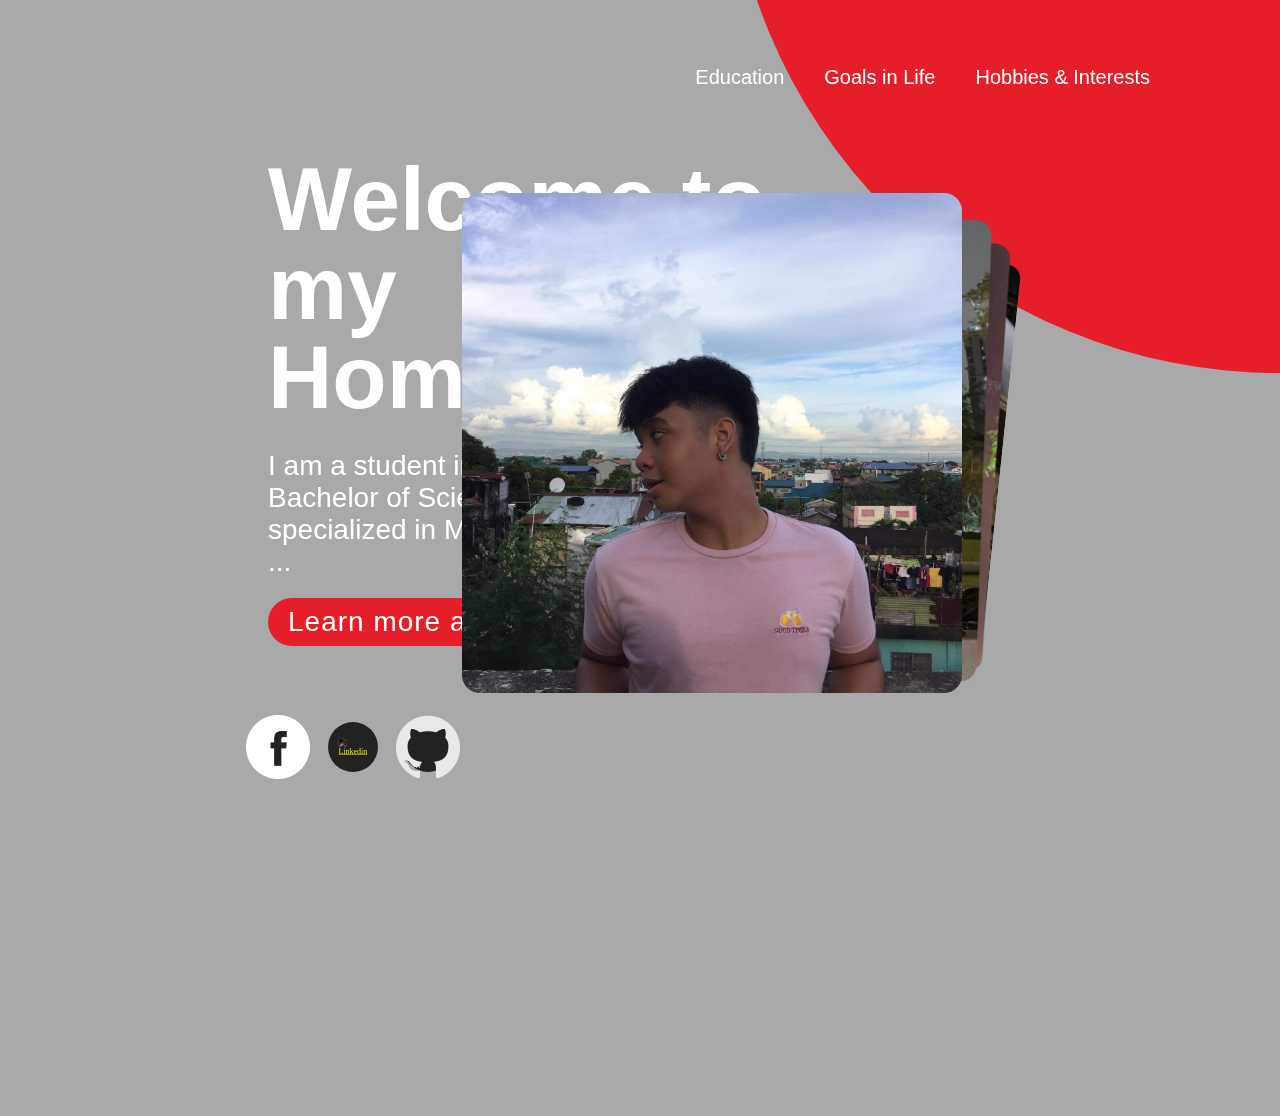
==== home/index.html @ 706e0e06 "update personal website" ====
<html>
  <head>
  <title>My website</title> 
  
  <link rel="stylesheet" href="https://cdn.jsdelivr.net/npm/swiper@11/swiper-bundle.min.css" />
  <link rel="stylesheet" href="css/style.css">  
  </head>
  
  <body>
      <section>
          <div class="circle"></div>
          <header>
              <a href="#"><img src="logo.jpg" alt=""></a>
              <ul class="navigation">
                  <li><a href="#"></a></li>
                  <li><a href="#">Education</a></li>
                  <li><a href="#">Goals in Life</a></li>
                  <li><a href="#">Hobbies & Interests</a></li>
              </ul>
          </header>
  
          <div class="content">
  <div class="textBox">
      <h2>Welcome to my Homepage!</h2>
      <p>I am a student in Asia Pacific College taking Bachelor of Science in Information Technology specialized in Mobile and Internet Applications ...
  
          <br>
      <a href="#">Learn more about me! </a>
  </div>
  
  
  
  
  <div class="imagebox">
  
      <div class="swiper mySwiper">
          <div class="swiper-wrapper">
  
            
              <div class="swiper-slide"><img src="images/ryanpic1.jpg" /></div>
              <div class="swiper-slide"> <img src="images/ryanpic2.jpg" /></div>
              <div class="swiper-slide"> <img src="images/ryanpic3.jpg" /></div>
              <div class="swiper-slide"><img src="images/ryanpic5.jpg" /></div>
          
  
  
  </div>  
  </div>
  </div>
  </div>
          
  
  
  
  
  
  
  <ul class="sci">
    <li><a href="https://www.facebook.com/ryanelijah.luar/"><img src="images/efbi.png" alt="Efbi"></a></li>  
    <li><a href="https://www.linkedin.com/in/ryan-elijah-luar-a99171250/"><img src="images/linkedin.png" alt="Linkedin"></a></li> 
    <li><a href="https://github.com/RyElijah"><img src="images/github1.png" alt="Github"></a></li> 
  </ul>
  
   </section>
   <script src="https://cdn.jsdelivr.net/npm/swiper@11/swiper-bundle.min.js"></script>
   <script src="js/swiper.js"></script>
  
  
  
  
  
  </body>
   </html>
---- home/css/style.css ----
body{
    background: #A9A9A9;
 }
 
 section{
    position: relative;
    width: 100%;
    min-height: 100vh;
    padding: 100px;
    display: flex;
    justify-content: end;
    background: #A9A9A9;
    bottom: 280;
 }

 section .circle{
position: fixed;
top: 0;
left: 0;
width: 100%;
height: 100%;
background:#E51E2A ;
clip-path: circle(50% at right -20%);
 } 

header{
position: fixed;
top: 0;
right: 30;
width: 100%;
padding: 50px 100px;
display: flex;
justify-content: space-between;
align-items: center;
 }

header .logo{
position: relative;
max-width: 150px;
 }

 header .navigation{
    position: relative;
    display: flex;
   

 }

 header .navigation li{
    list-style: none;

 }

 header .navigation li a{
    display: inline-block;
    color: #fff;
    font-weight: 500;
    text-decoration: none;
    margin-left: 40px;
    font-size: 20px;
    font-family: 'Franklin Gothic Medium', 'Arial Narrow', Arial, sans-serif;
    
 }

 .content{
    position:relative;
    width: 100%;
    display: flex;
    justify-content: space-between;
    align-items: center;
    top: 100;
 }

 .content .textBox{
    position: relative;
    max-width: 600px;
    margin-right: 20px;
    left: 160;
 }
 .content .textBox h2{
    color: #fff;
    font-size: 89px ;
    margin-bottom: 10px;
    line-height: 1em;
    font-weight: 700;
    font-family: 'Franklin Gothic Medium', 'Arial Narrow', Arial, sans-serif;

 }

 .content .textBox p{
   color: #fff;
   font-size: 28px;
   font-family: 'Franklin Gothic Medium', 'Arial Narrow', Arial, sans-serif;
 }

 .content .textBox a{

   display: inline-block;
   margin-top: 20px;
   padding: 8px 20px;
   background:#E51E2A ;
   color: #fff;
   text-decoration: none;
   border-radius:40px;
   font-weight: 500;
   letter-spacing: 1px;  
 }


 .sci{
   position: absolute;
   bottom: 40px;
   left: 180px;
display: flex;
justify-content: center;
align-items: center;
 }

 .sci li{
   list-style: none;

 }

 .sci li a{
   display: inline-block;
   margin-left: 25px;
   background: #222;
   width:50px ; 
   height: 50px;
   display: flex;
   justify-content: center;
   align-items: center;
   border-radius: 50%;
   transition: 0.2 ease-in-out;
 }

 .sci li a:hover{
   background: #E51E2A;
   transform: translateY(-10px);
 }

 .sci li a img{
   filter: invert(1);
   transform: scale(0.5);
 }




 .swiper {
   width: 500px;
   height: 500px;
   top:65;
   right: 410;
 }

 .swiper-slide {
   display: flex;
   align-items: center;
   justify-content: center;
   border-radius: 18px;
   font-size: 22px;
   font-weight: bold;
   color: #fff;
 }


.content .imagebox img{
   max-width: 500px;
}
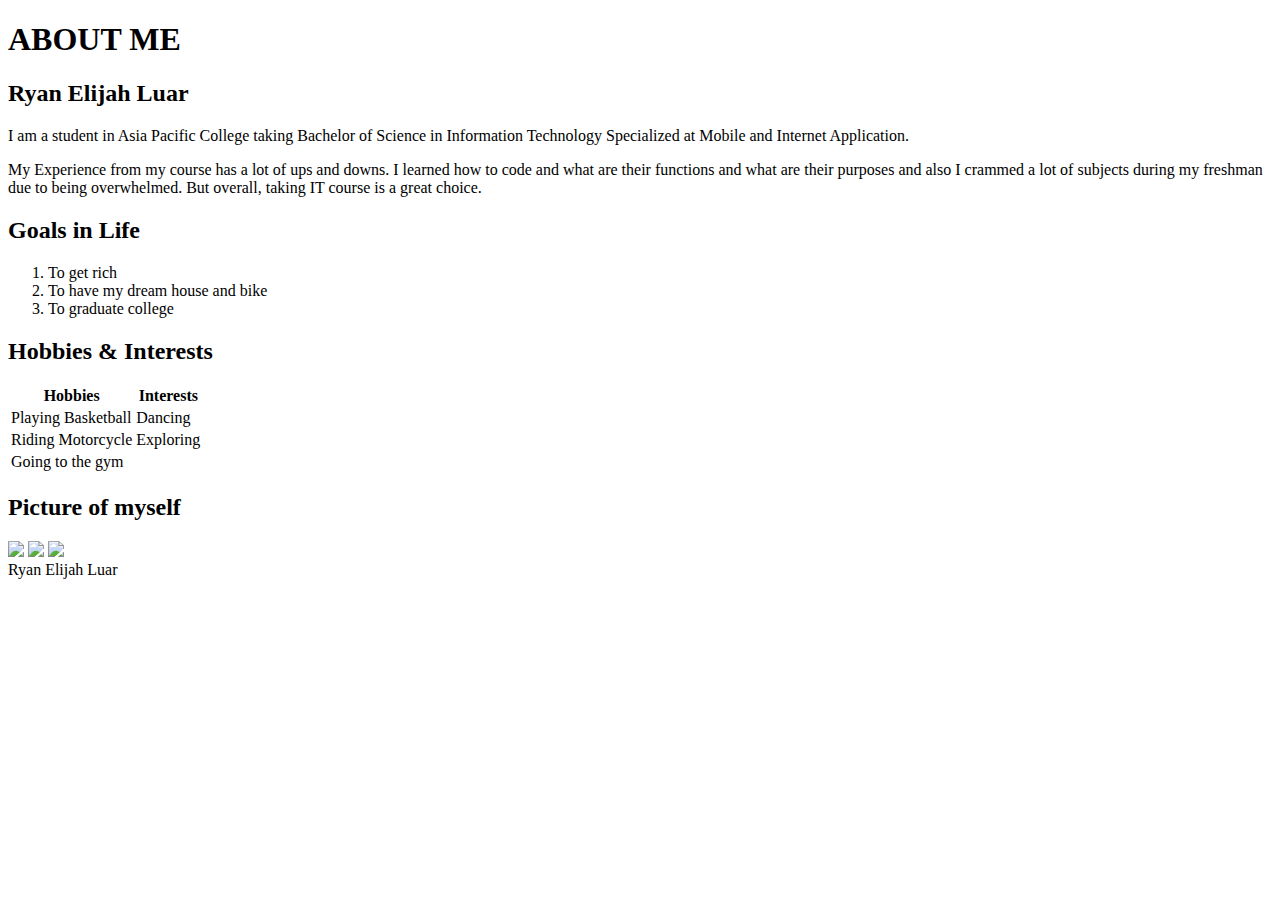
==== commit d300b193: "update" ====
--- a/home/index.html
+++ b/home/index.html
@@ -1,73 +1,48 @@
-<html>
-  <head>
-  <title>My website</title> 
-  
-  <link rel="stylesheet" href="https://cdn.jsdelivr.net/npm/swiper@11/swiper-bundle.min.css" />
-  <link rel="stylesheet" href="css/style.css">  
-  </head>
-  
-  <body>
-      <section>
-          <div class="circle"></div>
-          <header>
-              <a href="#"><img src="logo.jpg" alt=""></a>
-              <ul class="navigation">
-                  <li><a href="#"></a></li>
-                  <li><a href="#">Education</a></li>
-                  <li><a href="#">Goals in Life</a></li>
-                  <li><a href="#">Hobbies & Interests</a></li>
-              </ul>
-          </header>
-  
-          <div class="content">
-  <div class="textBox">
-      <h2>Welcome to my Homepage!</h2>
-      <p>I am a student in Asia Pacific College taking Bachelor of Science in Information Technology specialized in Mobile and Internet Applications ...
-  
-          <br>
-      <a href="#">Learn more about me! </a>
-  </div>
-  
-  
-  
-  
-  <div class="imagebox">
-  
-      <div class="swiper mySwiper">
-          <div class="swiper-wrapper">
-  
-            
-              <div class="swiper-slide"><img src="images/ryanpic1.jpg" /></div>
-              <div class="swiper-slide"> <img src="images/ryanpic2.jpg" /></div>
-              <div class="swiper-slide"> <img src="images/ryanpic3.jpg" /></div>
-              <div class="swiper-slide"><img src="images/ryanpic5.jpg" /></div>
-          
-  
-  
-  </div>  
-  </div>
-  </div>
-  </div>
-          
-  
-  
-  
-  
-  
-  
-  <ul class="sci">
-    <li><a href="https://www.facebook.com/ryanelijah.luar/"><img src="images/efbi.png" alt="Efbi"></a></li>  
-    <li><a href="https://www.linkedin.com/in/ryan-elijah-luar-a99171250/"><img src="images/linkedin.png" alt="Linkedin"></a></li> 
-    <li><a href="https://github.com/RyElijah"><img src="images/github1.png" alt="Github"></a></li> 
-  </ul>
-  
-   </section>
-   <script src="https://cdn.jsdelivr.net/npm/swiper@11/swiper-bundle.min.js"></script>
-   <script src="js/swiper.js"></script>
-  
-  
-  
-  
-  
-  </body>
-   </html>+<!DOCTYPE html>
+<html lang="en">
+<head>
+  <title>Ryan Elijah Luar - About Me</title>
+  <link rel="stylesheet" href="css/flexbox-grid.css"></head>
+<body>
+  <div class="container">
+    <header>
+      <h1>ABOUT ME</h1>
+    </header>
+    <main>
+      <section class="main-content">
+        <h2>Ryan Elijah Luar</h2>
+        <p>I am a student in Asia Pacific College taking Bachelor of Science in Information Technology Specialized at Mobile and Internet Application.</p>
+        <p>My Experience from my course has a lot of ups and downs. I learned how to code and what are their functions and what are their purposes and also I crammed a lot of subjects during my freshman due to being overwhelmed. But overall, taking IT course is a great choice.</p>
+        <h2>Goals in Life</h2>
+        <ol>
+          <li>To get rich</li>
+          <li>To have my dream house and bike</li>
+          <li>To graduate college</li>
+        </ol>
+      </section>
+      <aside class="sidebar">
+        <h2>Hobbies & Interests</h2>
+        <table>
+          <tr>
+            <th>Hobbies</th>
+            <th>Interests</th>
+          </tr>
+          <tr>
+            <td>Playing Basketball</td>
+            <td>Dancing</td>
+          </tr>
+          <tr>
+            <td>Riding Motorcycle</td>
+            <td>Exploring</td>
+          </tr>
+          <tr>
+            <td>Going to the gym</td>
+          </tr>
+        </table>
+        <h2>Picture of myself</h2>
+        <img src="https://scontent.xx.fbcdn.net/v/t1.15752-9/462548481_540095805511549_6966193485901593555_n.png?stp=dst-png_p480x480&_nc_cat=101&ccb=1-7&_nc_sid=0024fc&_nc_ohc=T8cbFsLmXa4Q7kNvgHIYCea&_nc_ad=z-m&_nc_zt=23&_nc_ht=scontent.xx&oh=03_Q7cD1QEJ05XDsUeQkWfmV5vtBQIQdbOUUOHGFNk8WVc-ICriPQ&oe=6767BB0">
+        <img src="https://scontent.xx.fbcdn.net/v/t1.15752-9/462641134_2557384214472181_3934798040524585380_n.png?stp=dst-png_p480x480&_nc_cat=105&ccb=1-7&_nc_sid=9f807c&_nc_ohc=IeAu8iuMM1cQ7kNvgFnHMGq&_nc_ad=z-m&_nc_zt=23&_nc_ht=scontent.xx&oh=03_Q7cD1QG63vbPZ7sn2j6nWsDRBz45uH7LqH0-x_TkKGtdx3GNeg&oe=676FAC40">
+        <img src="https://scontent.fmnl3-4.fna.fbcdn.net/v/t1.15752-9/462540612_8695278730538473_4355435446233547931_n.jpg?_nc_cat=102&ccb=1-7&_nc_sid=9f807c&_nc_ohc=pnQ9ah5wj_UQ7kNvgHw4wyK&_nc_zt=23&_nc_ht=scontent.fmnl3-4.fna.oh=03_Q7cD1QFonvv7lMoW5xSQnWbTOYRctgTb4rNjhpzY-EiPjFJ9fQ&oe=676F94D3" >
+      </aside>
+    </main>
+    <footer>Ryan Elijah Luar</footer>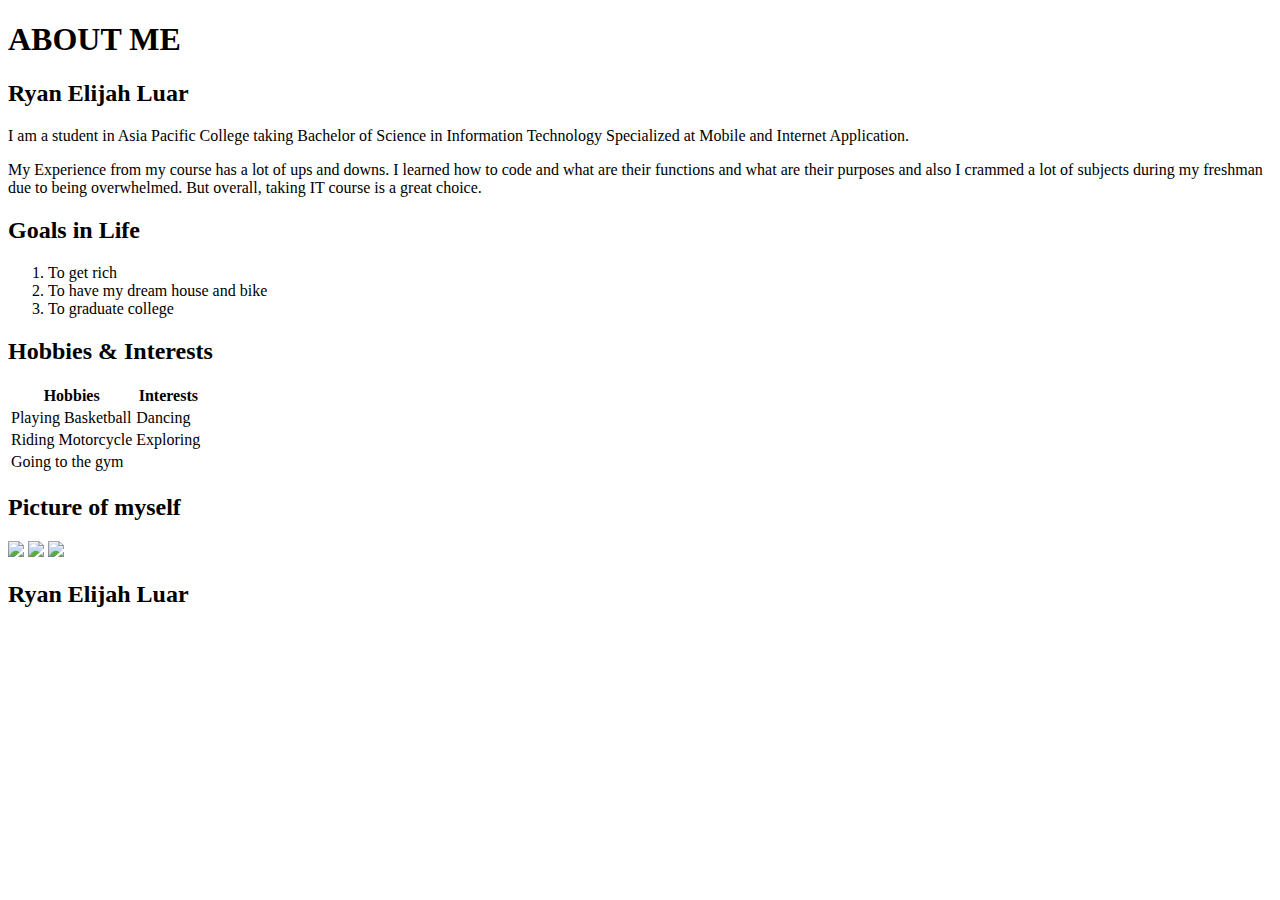
==== commit f3bb7abd: "h2" ====
--- a/home/index.html
+++ b/home/index.html
@@ -45,4 +45,7 @@
         <img src="https://scontent.fmnl3-4.fna.fbcdn.net/v/t1.15752-9/462540612_8695278730538473_4355435446233547931_n.jpg?_nc_cat=102&ccb=1-7&_nc_sid=9f807c&_nc_ohc=pnQ9ah5wj_UQ7kNvgHw4wyK&_nc_zt=23&_nc_ht=scontent.fmnl3-4.fna.oh=03_Q7cD1QFonvv7lMoW5xSQnWbTOYRctgTb4rNjhpzY-EiPjFJ9fQ&oe=676F94D3" >
       </aside>
     </main>
-    <footer>Ryan Elijah Luar</footer>+    <footer><h2>Ryan Elijah Luar</h2></footer>
+    </div>
+    </body>
+    </html>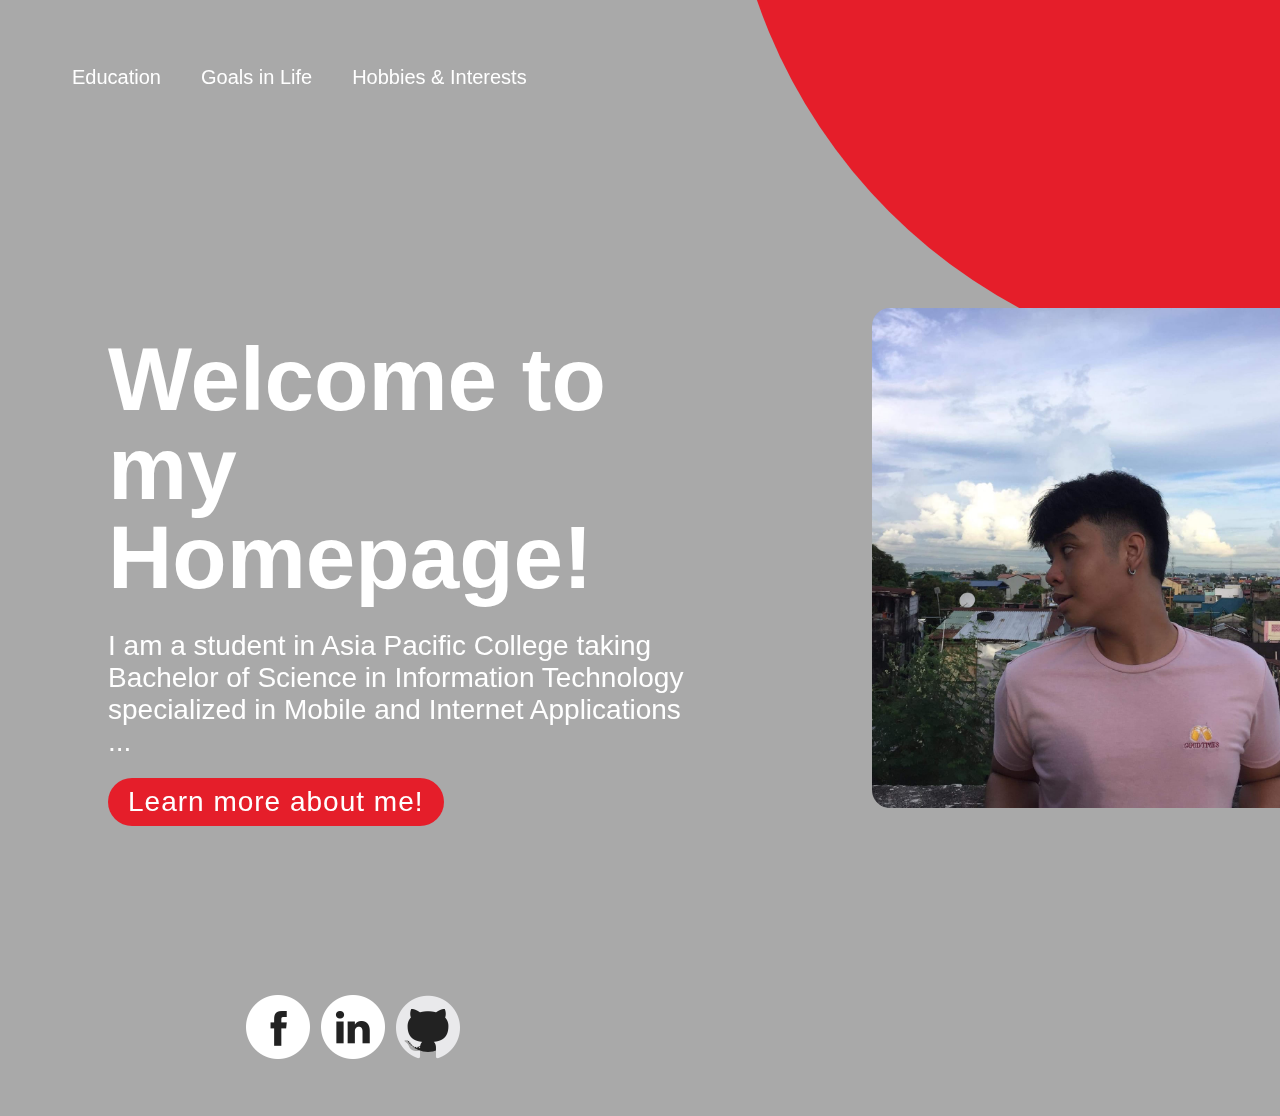
==== commit 6a2a4538: "UPDATE" ====
--- a/home/index.html
+++ b/home/index.html
@@ -1,51 +1,109 @@
 <!DOCTYPE html>
 <html lang="en">
-<head>
-  <title>Ryan Elijah Luar - About Me</title>
-  <link rel="stylesheet" href="css/flexbox-grid.css"></head>
-<body>
-  <div class="container">
-    <header>
-      <h1>ABOUT ME</h1>
-    </header>
-    <main>
-      <section class="main-content">
-        <h2>Ryan Elijah Luar</h2>
-        <p>I am a student in Asia Pacific College taking Bachelor of Science in Information Technology Specialized at Mobile and Internet Application.</p>
-        <p>My Experience from my course has a lot of ups and downs. I learned how to code and what are their functions and what are their purposes and also I crammed a lot of subjects during my freshman due to being overwhelmed. But overall, taking IT course is a great choice.</p>
+  <head>
+    <meta charset="UTF-8">
+    <meta name="viewport" content="width=device-width, initial-scale=1.0">
+    <title>My Website</title>
+    <link rel="stylesheet" href="https://cdn.jsdelivr.net/npm/swiper@11/swiper-bundle.min.css" />
+    <link rel="stylesheet" href="css/style.css">  
+  </head>
+  <body>
+    <section>
+      <div class="circle"></div>
+      <header>
+        <ul class="navigation">
+          <li><a href="#" id="educationLink">Education</a></li>
+          <li><a href="#" id="goalsLink">Goals in Life</a></li>
+          <li><a href="#" id="hobbiesLink">Hobbies & Interests</a></li>
+        </ul>
+      </header>
+      <div class="content">
+        <div class="textBox">
+          <h2>Welcome to my Homepage!</h2>
+          <p>
+            I am a student in Asia Pacific College taking Bachelor of Science in Information Technology specialized in Mobile and Internet Applications ...
+            <br>
+            <a id="learnMoreLink">Learn more about me!</a>
+          </p>
+        </div>
+        <div class="imagebox">
+          <div class="swiper mySwiper">
+            <div class="swiper-wrapper">
+              <div class="swiper-slide"><img src="images/ryanpic1.jpg" alt="Image 1"></div>
+              <div class="swiper-slide"><img src="images/ryanpic2.jpg" alt="Image 2"></div>
+              <div class="swiper-slide"><img src="images/ryanpic3.jpg" alt="Image 3"></div>
+              <div class="swiper-slide"><img src="images/ryanpic5.jpg" alt="Image 4"></div>
+            </div>
+          </div>
+        </div>
+      </div>
+      <ul class="sci">
+        <li><a href="https://www.facebook.com/ryanelijah.luar/"><img src="images/efbi.png" alt="Facebook"></a></li>  
+        <li><a href="https://www.linkedin.com/in/ryan-elijah-luar-a99171250/"><img src="images/linkedin.png" alt="LinkedIn"></a></li> 
+        <li><a href="https://github.com/RyElijah"><img src="images/github1.png" alt="GitHub"></a></li> 
+      </ul>
+    </section>
+    
+
+    <div class="modal" id="aboutModal">
+      <div class="modal-content">
+        <h2>About Me</h2>
+        <p>My name is Ryan Elijah Luar and this is my experience throughout my course. <br> <br> My Experience from my course has a lot of ups and downs. I learned how to code and what are their functions and what are their purposes and also I crammed a lot of subjects during my freshman due to being overwhelmed. But overall, taking IT course is a great choice.</p>
+        <button class="close-btn">Close</button>
+      </div>
+    </div>
+
+    <div class="modal" id="educationModal">
+      <div class="modal-content">
+        <h2>Education</h2>
+        <p>I am currently studying at Asia Pacific College, pursuing a Bachelor of Science in Information Technology, specializing in Mobile and Internet Applications.</p>
+        <button class="close-btn">Close</button>
+      </div>
+    </div>
+
+    <div class="modal" id="goalsModal">
+      <div class="modal-content">
         <h2>Goals in Life</h2>
         <ol>
-          <li>To get rich</li>
-          <li>To have my dream house and bike</li>
-          <li>To graduate college</li>
-        </ol>
-      </section>
-      <aside class="sidebar">
+
+            <li>To get rich</li>
+            <li>To have my dream house and bike</li>
+            <li>To graduate college</li>
+          </ol>
+
+        <button class="close-btn">Close</button>
+      </div>
+    </div>
+
+    <div class="modal" id="hobbiesModal">
+      <div class="modal-content">
+
         <h2>Hobbies & Interests</h2>
         <table>
-          <tr>
-            <th>Hobbies</th>
-            <th>Interests</th>
-          </tr>
-          <tr>
-            <td>Playing Basketball</td>
-            <td>Dancing</td>
-          </tr>
-          <tr>
-            <td>Riding Motorcycle</td>
-            <td>Exploring</td>
-          </tr>
-          <tr>
-            <td>Going to the gym</td>
-          </tr>
-        </table>
-        <h2>Picture of myself</h2>
-        <img src="https://scontent.xx.fbcdn.net/v/t1.15752-9/462548481_540095805511549_6966193485901593555_n.png?stp=dst-png_p480x480&_nc_cat=101&ccb=1-7&_nc_sid=0024fc&_nc_ohc=T8cbFsLmXa4Q7kNvgHIYCea&_nc_ad=z-m&_nc_zt=23&_nc_ht=scontent.xx&oh=03_Q7cD1QEJ05XDsUeQkWfmV5vtBQIQdbOUUOHGFNk8WVc-ICriPQ&oe=6767BB0">
-        <img src="https://scontent.xx.fbcdn.net/v/t1.15752-9/462641134_2557384214472181_3934798040524585380_n.png?stp=dst-png_p480x480&_nc_cat=105&ccb=1-7&_nc_sid=9f807c&_nc_ohc=IeAu8iuMM1cQ7kNvgFnHMGq&_nc_ad=z-m&_nc_zt=23&_nc_ht=scontent.xx&oh=03_Q7cD1QG63vbPZ7sn2j6nWsDRBz45uH7LqH0-x_TkKGtdx3GNeg&oe=676FAC40">
-        <img src="https://scontent.fmnl3-4.fna.fbcdn.net/v/t1.15752-9/462540612_8695278730538473_4355435446233547931_n.jpg?_nc_cat=102&ccb=1-7&_nc_sid=9f807c&_nc_ohc=pnQ9ah5wj_UQ7kNvgHw4wyK&_nc_zt=23&_nc_ht=scontent.fmnl3-4.fna.oh=03_Q7cD1QFonvv7lMoW5xSQnWbTOYRctgTb4rNjhpzY-EiPjFJ9fQ&oe=676F94D3" >
-      </aside>
-    </main>
-    <footer><h2>Ryan Elijah Luar</h2></footer>
+            <tr>
+              <th>Hobbies</th>
+              <th>Interests</th>
+            </tr>
+            <tr>
+              <td>Playing Basketball</td>
+              <td>Dancing</td>
+            </tr>
+            <tr>
+              <td>Riding Motorcycle</td>
+              <td>Exploring</td>
+            </tr>
+            <tr>
+              <td>Going to the gym</td>
+            </tr>
+          </table>
+    
+        <button class="close-btn">Close</button>
+      </div>
     </div>
-    </body>
-    </html>+
+    <!-- Scripts -->
+    <script src="https://cdn.jsdelivr.net/npm/swiper@11/swiper-bundle.min.js"></script>
+    <script src="js/swiper.js"></script>
+    <script src="js/modal.js"></script>
+  </body>
+</html>
--- a/home/css/style.css
+++ b/home/css/style.css
@@ -0,0 +1,225 @@
+body {
+   background: #A9A9A9;
+ }
+ 
+ section {
+   position: relative;
+   width: 100%;
+   min-height: 100vh;
+   padding: 100px;
+   display: flex;
+   justify-content: end;
+   background: #A9A9A9;
+   bottom: 280;
+ }
+ 
+ section .circle {
+   position: fixed;
+   top: 0;
+   left: 0;
+   width: 100%;
+   height: 100%;
+   background: #E51E2A;
+   clip-path: circle(50% at right -20%);
+ }
+ 
+ header {
+   position: fixed;
+   top: 0;
+   right: 30;
+   width: 100%;
+   padding: 50px 100px;
+   display: flex;
+   justify-content: space-between;
+   align-items: center;
+ }
+ 
+ header .logo {
+   position: relative;
+   max-width: 150px;
+ }
+ 
+ header .navigation {
+   position: relative;
+   display: flex;
+ }
+ 
+ header .navigation li {
+   list-style: none;
+ }
+ 
+ header .navigation li a {
+   display: inline-block;
+   color: #fff;
+   font-weight: 500;
+   text-decoration: none;
+   margin-left: 40px;
+   font-size: 20px;
+   font-family: 'Franklin Gothic Medium', 'Arial Narrow', Arial, sans-serif;
+ }
+ 
+ .content {
+   position: relative;
+   width: 100%;
+   display: flex;
+   justify-content: space-between;
+   align-items: center;
+   top: 100;
+ }
+ 
+ .content .textBox {
+   position: relative;
+   max-width: 600px;
+   margin-right: 20px;
+   left: 160;
+ }
+ 
+ .content .textBox h2 {
+   color: #fff;
+   font-size: 89px;
+   margin-bottom: 10px;
+   line-height: 1em;
+   font-weight: 700;
+   font-family: 'Franklin Gothic Medium', 'Arial Narrow', Arial, sans-serif;
+ }
+ 
+ .content .textBox p {
+   color: #fff;
+   font-size: 28px;
+   font-family: 'Franklin Gothic Medium', 'Arial Narrow', Arial, sans-serif;
+ }
+ 
+ .content .textBox a {
+   display: inline-block;
+   margin-top: 20px;
+   padding: 8px 20px;
+   background: #E51E2A;
+   color: #fff;
+   text-decoration: none;
+   border-radius: 40px;
+   font-weight: 500;
+   letter-spacing: 1px;
+ }
+ 
+ .sci {
+   position: absolute;
+   bottom: 40px;
+   left: 180px;
+   display: flex;
+   justify-content: center;
+   align-items: center;
+ }
+ 
+ .sci li {
+   list-style: none;
+ }
+ 
+ .sci li a {
+   display: inline-block;
+   margin-left: 25px;
+   background: #222;
+   width: 50px;
+   height: 50px;
+   display: flex;
+   justify-content: center;
+   align-items: center;
+   border-radius: 50%;
+   transition: 0.2s ease-in-out;
+ }
+ 
+ .sci li a:hover {
+   background: #E51E2A;
+   transform: translateY(-10px);
+ }
+ 
+ .sci li a img {
+   filter: invert(1);
+   transform: scale(0.5);
+ }
+ 
+ .swiper {
+   width: 500px;
+   height: 500px;
+   top: 65;
+   right: 410;
+ }
+ 
+ .swiper-slide {
+   display: flex;
+   align-items: center;
+   justify-content: center;
+   border-radius: 18px;
+   font-size: 22px;
+   font-weight: bold;
+   color: #fff;
+ }
+ 
+ .content .imagebox img {
+   max-width: 500px;
+ }
+ 
+/* Modal styles */
+.modal {
+   display: none;
+   position: fixed;
+   top: 0;
+   left: 0;
+   width: 100%;
+   height: 100%;
+   background: rgba(0, 0, 0, 0.5);
+   justify-content: center;
+   align-items: center;
+   z-index: 1000;
+ }
+ 
+ .modal-content {
+   background: #fff;
+   padding: 20px;
+   border-radius: 8px;
+   max-width: 400px;
+   width: 80%;
+   text-align: center;
+   box-shadow: 0 5px 15px rgba(0, 0, 0, 0.3);
+   animation: modalFadeIn 0.3s ease;
+ }
+ 
+ .modal-content h2 {
+   margin-top: 0;
+   color: #333;
+ }
+ 
+ .close-btn {
+   margin-top: 15px;
+   padding: 10px 20px;
+   background: #e51e2a;
+   color: #fff;
+   border: none;
+   border-radius: 5px;
+   cursor: pointer;
+   transition: background 0.3s ease, transform 0.3s ease;
+ }
+ 
+ .close-btn:hover {
+   background: #c1271d;
+   transform: scale(1.1);
+ }
+ 
+ @keyframes modalFadeIn {
+   from {
+     transform: translateY(-50px);
+     opacity: 0;
+   }
+   to {
+     transform: translateY(0);
+     opacity: 1;
+   }
+ }
+
+ table, td, th {
+   border: 1px solid black;
+ }
+ 
+ table {
+   border-collapse: collapse;
+   width: 50%;
+ }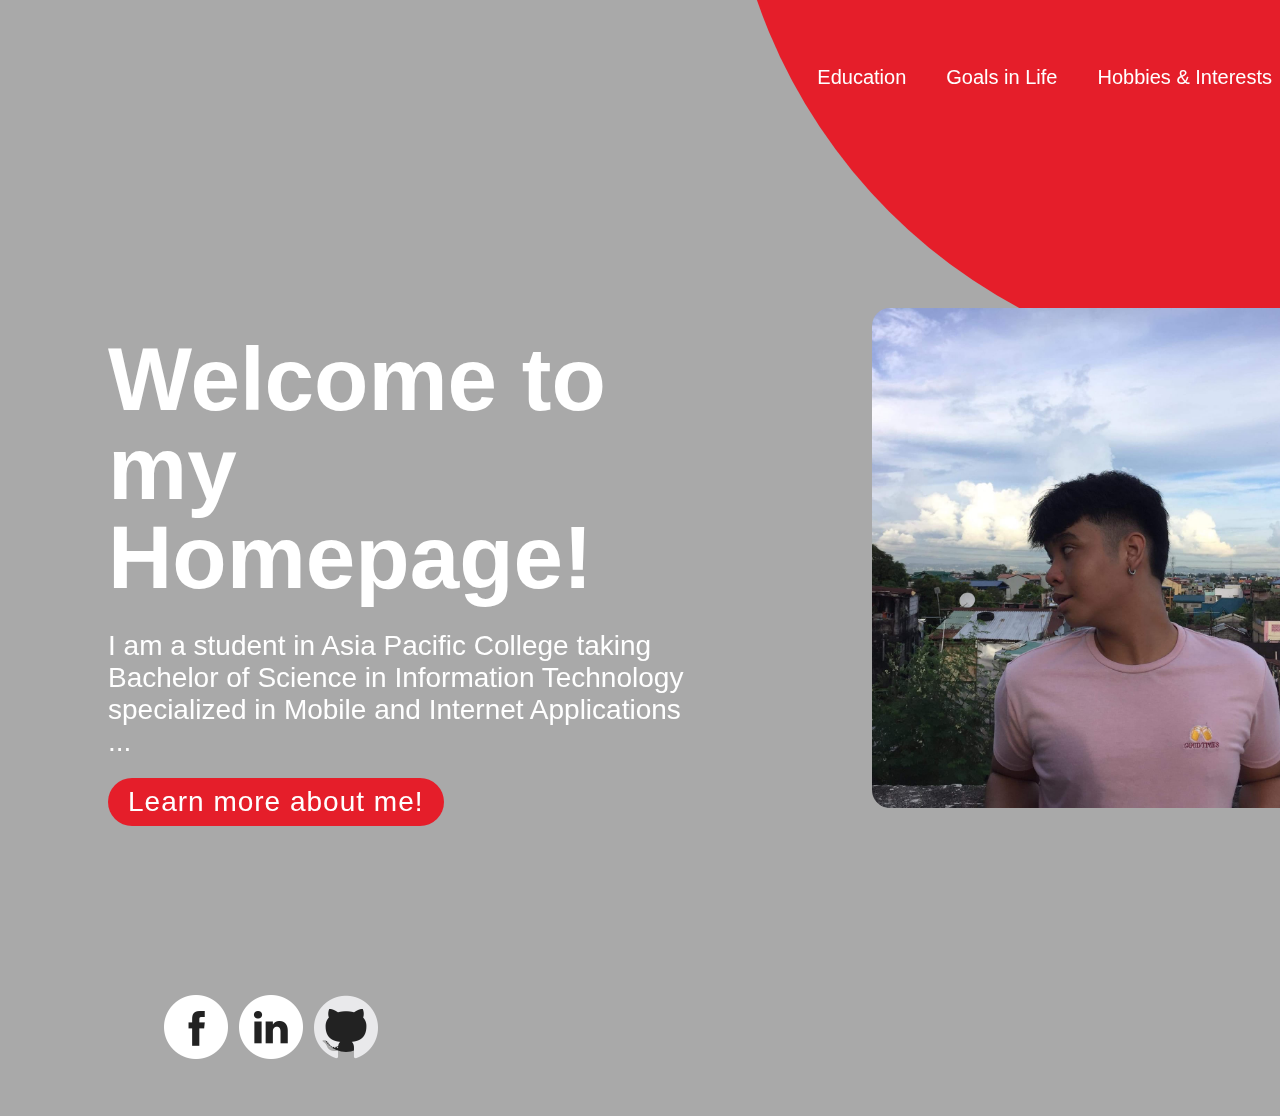
==== commit 8636750a: "done" ====
--- a/home/index.html
+++ b/home/index.html
@@ -11,6 +11,7 @@
     <section>
       <div class="circle"></div>
       <header>
+        <a href="#"><img src="logo.jpg" alt=""></a>
         <ul class="navigation">
           <li><a href="#" id="educationLink">Education</a></li>
           <li><a href="#" id="goalsLink">Goals in Life</a></li>
@@ -101,9 +102,12 @@
       </div>
     </div>
 
-    <!-- Scripts -->
+
     <script src="https://cdn.jsdelivr.net/npm/swiper@11/swiper-bundle.min.js"></script>
     <script src="js/swiper.js"></script>
-    <script src="js/modal.js"></script>
+    <script src="js/modal.js">
+
+     
+    </script>
   </body>
 </html>
--- a/home/css/style.css
+++ b/home/css/style.css
@@ -1,225 +1,226 @@
 body {
-   background: #A9A9A9;
- }
- 
- section {
-   position: relative;
-   width: 100%;
-   min-height: 100vh;
-   padding: 100px;
-   display: flex;
-   justify-content: end;
-   background: #A9A9A9;
-   bottom: 280;
- }
- 
- section .circle {
-   position: fixed;
-   top: 0;
-   left: 0;
-   width: 100%;
-   height: 100%;
-   background: #E51E2A;
-   clip-path: circle(50% at right -20%);
- }
- 
- header {
-   position: fixed;
-   top: 0;
-   right: 30;
-   width: 100%;
-   padding: 50px 100px;
-   display: flex;
-   justify-content: space-between;
-   align-items: center;
- }
- 
- header .logo {
-   position: relative;
-   max-width: 150px;
- }
- 
- header .navigation {
-   position: relative;
-   display: flex;
- }
- 
- header .navigation li {
-   list-style: none;
- }
- 
- header .navigation li a {
-   display: inline-block;
-   color: #fff;
-   font-weight: 500;
-   text-decoration: none;
-   margin-left: 40px;
-   font-size: 20px;
-   font-family: 'Franklin Gothic Medium', 'Arial Narrow', Arial, sans-serif;
- }
- 
- .content {
-   position: relative;
-   width: 100%;
-   display: flex;
-   justify-content: space-between;
-   align-items: center;
-   top: 100;
- }
- 
- .content .textBox {
-   position: relative;
-   max-width: 600px;
-   margin-right: 20px;
-   left: 160;
- }
- 
- .content .textBox h2 {
-   color: #fff;
-   font-size: 89px;
-   margin-bottom: 10px;
-   line-height: 1em;
-   font-weight: 700;
-   font-family: 'Franklin Gothic Medium', 'Arial Narrow', Arial, sans-serif;
- }
- 
- .content .textBox p {
-   color: #fff;
-   font-size: 28px;
-   font-family: 'Franklin Gothic Medium', 'Arial Narrow', Arial, sans-serif;
- }
- 
- .content .textBox a {
-   display: inline-block;
-   margin-top: 20px;
-   padding: 8px 20px;
-   background: #E51E2A;
-   color: #fff;
-   text-decoration: none;
-   border-radius: 40px;
-   font-weight: 500;
-   letter-spacing: 1px;
- }
- 
- .sci {
-   position: absolute;
-   bottom: 40px;
-   left: 180px;
-   display: flex;
-   justify-content: center;
-   align-items: center;
- }
- 
- .sci li {
-   list-style: none;
- }
- 
- .sci li a {
-   display: inline-block;
-   margin-left: 25px;
-   background: #222;
-   width: 50px;
-   height: 50px;
-   display: flex;
-   justify-content: center;
-   align-items: center;
-   border-radius: 50%;
-   transition: 0.2s ease-in-out;
- }
- 
- .sci li a:hover {
-   background: #E51E2A;
-   transform: translateY(-10px);
- }
- 
- .sci li a img {
-   filter: invert(1);
-   transform: scale(0.5);
- }
- 
- .swiper {
-   width: 500px;
-   height: 500px;
-   top: 65;
-   right: 410;
- }
- 
- .swiper-slide {
-   display: flex;
-   align-items: center;
-   justify-content: center;
-   border-radius: 18px;
-   font-size: 22px;
-   font-weight: bold;
-   color: #fff;
- }
- 
- .content .imagebox img {
-   max-width: 500px;
- }
- 
-/* Modal styles */
+  background: #A9A9A9;
+}
+
+section {
+  position: relative;
+  width: 100%;
+  min-height: 100vh;
+  padding: 100px;
+  display: flex;
+  justify-content: end;
+  background: #A9A9A9;
+  bottom: 280;
+}
+
+section .circle {
+  position: fixed;
+  top: 0;
+  left: 0;
+  width: 100%;
+  height: 100%;
+  background: #E51E2A;
+  clip-path: circle(50% at right -20%);
+}
+
+header {
+  position: fixed;
+  top: 0;
+  right: 30;
+  width: 100%;
+  padding: 50px 100px;
+  display: flex;
+  justify-content: space-between;
+  align-items: center;
+}
+
+header .logo {
+  position: relative;
+  max-width: 150px;
+}
+
+header .navigation {
+  position: relative;
+  display: flex;
+}
+
+header .navigation li {
+  list-style: none;
+}
+
+header .navigation li a {
+  display: inline-block;
+  color: #fff;
+  font-weight: 500;
+  text-decoration: none;
+  margin-left: 40px;
+  font-size: 20px;
+  font-family: 'Franklin Gothic Medium', 'Arial Narrow', Arial, sans-serif;
+}
+
+.content {
+  position: relative;
+  width: 100%;
+  display: flex;
+  justify-content: space-between;
+  align-items: center;
+  top: 400;
+}
+
+.content .textBox {
+  position: relative;
+  max-width: 600px;
+  margin-right: 20px;
+  left: 160;
+  
+}
+
+.content .textBox h2 {
+  color: #fff;
+  font-size: 89px;
+  margin-bottom: 10px;
+  line-height: 1em;
+  font-weight: 700;
+  font-family: 'Franklin Gothic Medium', 'Arial Narrow', Arial, sans-serif;
+}
+
+.content .textBox p {
+  color: #fff;
+  font-size: 28px;
+  font-family: 'Franklin Gothic Medium', 'Arial Narrow', Arial, sans-serif;
+}
+
+.content .textBox a {
+  display: inline-block;
+  margin-top: 20px;
+  padding: 8px 20px;
+  background: #E51E2A;
+  color: #fff;
+  text-decoration: none;
+  border-radius: 40px;
+  font-weight: 500;
+  letter-spacing: 1px;
+}
+
+.sci {
+  position: absolute;
+  bottom: 40px;
+  left: 98px;
+  display: flex;
+  justify-content: center;
+  align-items: center;
+}
+
+.sci li {
+  list-style: none;
+}
+
+.sci li a {
+  display: inline-block;
+  margin-left: 25px;
+  background: #222;
+  width: 50px;
+  height: 50px;
+  display: flex;
+  justify-content: center;
+  align-items: center;
+  border-radius: 50%;
+  transition: 0.2s ease-in-out;
+}
+
+.sci li a:hover {
+  background: #E51E2A;
+  transform: translateY(-10px);
+}
+
+.sci li a img {
+  filter: invert(1);
+  transform: scale(0.5);
+}
+
+.swiper {
+  width: 500px;
+  height: 500px;
+  top: 500;
+  right: 100;
+}
+
+.swiper-slide {
+  display: flex;
+  align-items: center;
+  justify-content: center;
+  border-radius: 18px;
+  font-size: 22px;
+  font-weight: bold;
+  color: #fff;
+}
+
+.content .imagebox img {
+  max-width: 500px;
+}
+
+
 .modal {
-   display: none;
-   position: fixed;
-   top: 0;
-   left: 0;
-   width: 100%;
-   height: 100%;
-   background: rgba(0, 0, 0, 0.5);
-   justify-content: center;
-   align-items: center;
-   z-index: 1000;
- }
- 
- .modal-content {
-   background: #fff;
-   padding: 20px;
-   border-radius: 8px;
-   max-width: 400px;
-   width: 80%;
-   text-align: center;
-   box-shadow: 0 5px 15px rgba(0, 0, 0, 0.3);
-   animation: modalFadeIn 0.3s ease;
- }
- 
- .modal-content h2 {
-   margin-top: 0;
-   color: #333;
- }
- 
- .close-btn {
-   margin-top: 15px;
-   padding: 10px 20px;
-   background: #e51e2a;
-   color: #fff;
-   border: none;
-   border-radius: 5px;
-   cursor: pointer;
-   transition: background 0.3s ease, transform 0.3s ease;
- }
- 
- .close-btn:hover {
-   background: #c1271d;
-   transform: scale(1.1);
- }
- 
- @keyframes modalFadeIn {
-   from {
-     transform: translateY(-50px);
-     opacity: 0;
-   }
-   to {
-     transform: translateY(0);
-     opacity: 1;
-   }
- }
-
- table, td, th {
-   border: 1px solid black;
- }
- 
- table {
-   border-collapse: collapse;
-   width: 50%;
- }+  display: none;
+  position: fixed;
+  top: 0;
+  left: 0;
+  width: 100%;
+  height: 100%;
+  background: rgba(0, 0, 0, 0.5);
+  justify-content: center;
+  align-items: center;
+  z-index: 1000;
+}
+
+.modal-content {
+  background: #fff;
+  padding: 20px;
+  border-radius: 8px;
+  max-width: 400px;
+  width: 80%;
+  text-align: center;
+  box-shadow: 0 5px 15px rgba(0, 0, 0, 0.3);
+  animation: modalFadeIn 0.3s ease;
+}
+
+.modal-content h2 {
+  margin-top: 0;
+  color: #333;
+}
+
+.close-btn {
+  margin-top: 15px;
+  padding: 10px 20px;
+  background: #e51e2a;
+  color: #fff;
+  border: none;
+  border-radius: 5px;
+  cursor: pointer;
+  transition: background 0.3s ease, transform 0.3s ease;
+}
+
+.close-btn:hover {
+  background: #c1271d;
+  transform: scale(1.1);
+}
+
+@keyframes modalFadeIn {
+  from {
+    transform: translateY(-50px);
+    opacity: 0;
+  }
+  to {
+    transform: translateY(0);
+    opacity: 1;
+  }
+}
+
+table, td, th {
+  border: 1px solid black;
+}
+
+table {
+  border-collapse: collapse;
+  width: 50%;
+}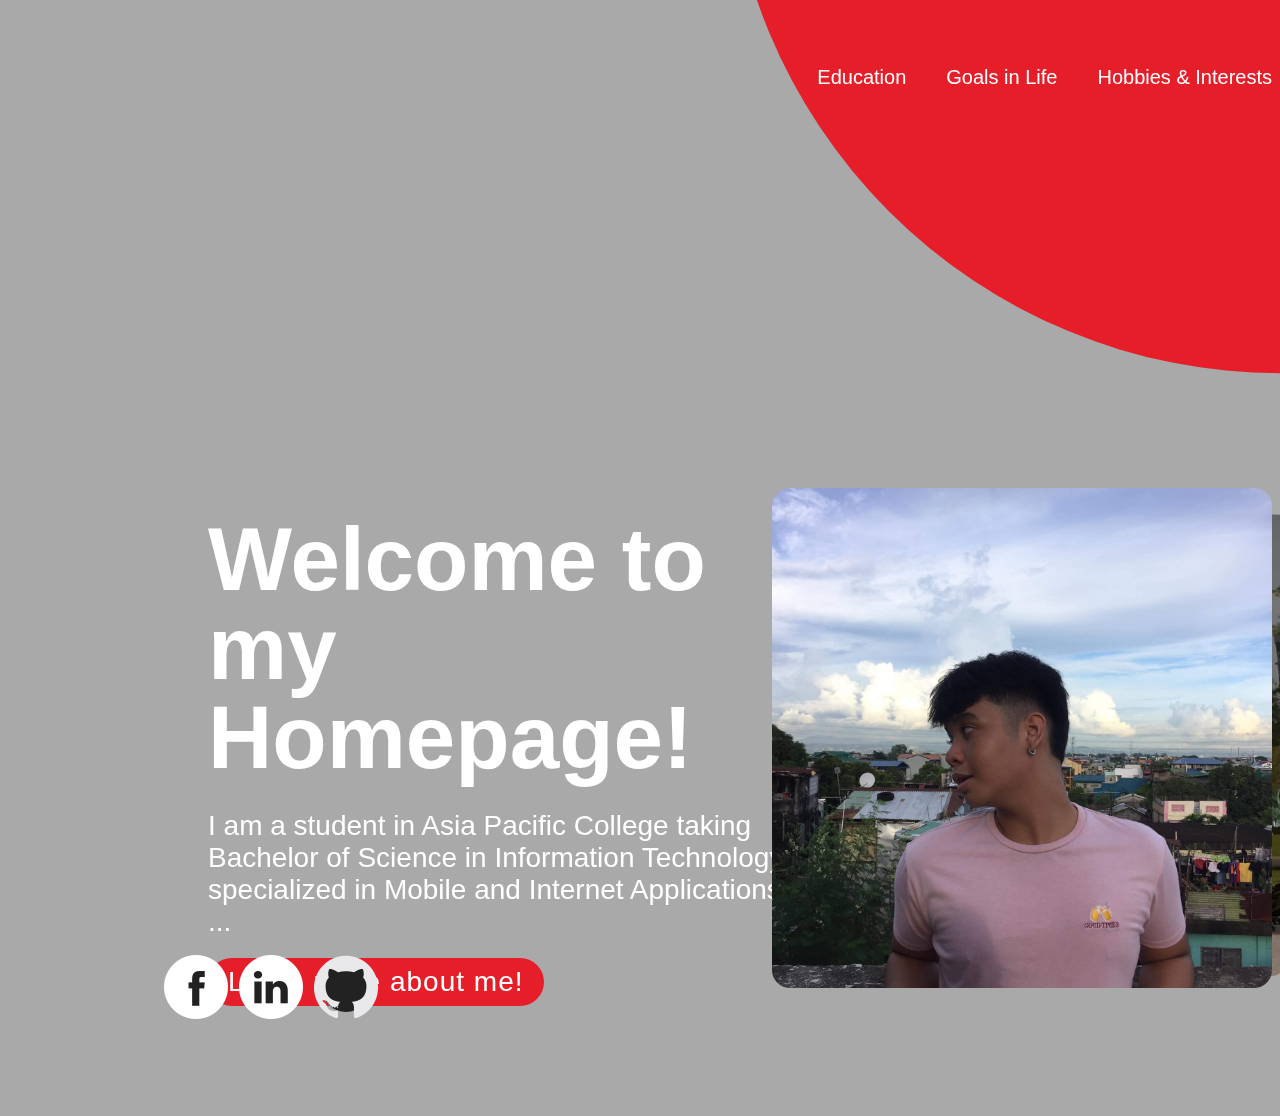
==== commit 2d74106a: "update" ====
--- a/home/index.html
+++ b/home/index.html
@@ -107,7 +107,6 @@
     <script src="js/swiper.js"></script>
     <script src="js/modal.js">
 
-     
     </script>
   </body>
 </html>
--- a/home/css/style.css
+++ b/home/css/style.css
@@ -64,14 +64,15 @@
   display: flex;
   justify-content: space-between;
   align-items: center;
-  top: 400;
+  top: 80px;
 }
 
 .content .textBox {
   position: relative;
   max-width: 600px;
   margin-right: 20px;
-  left: 160;
+  left: 100px;
+  top: 100px;
   
 }
 
@@ -104,7 +105,7 @@
 
 .sci {
   position: absolute;
-  bottom: 40px;
+  bottom: 80px;
   left: 98px;
   display: flex;
   justify-content: center;
@@ -141,8 +142,8 @@
 .swiper {
   width: 500px;
   height: 500px;
-  top: 500;
-  right: 100;
+  top: 100px;
+  right: 100px;
 }
 
 .swiper-slide {
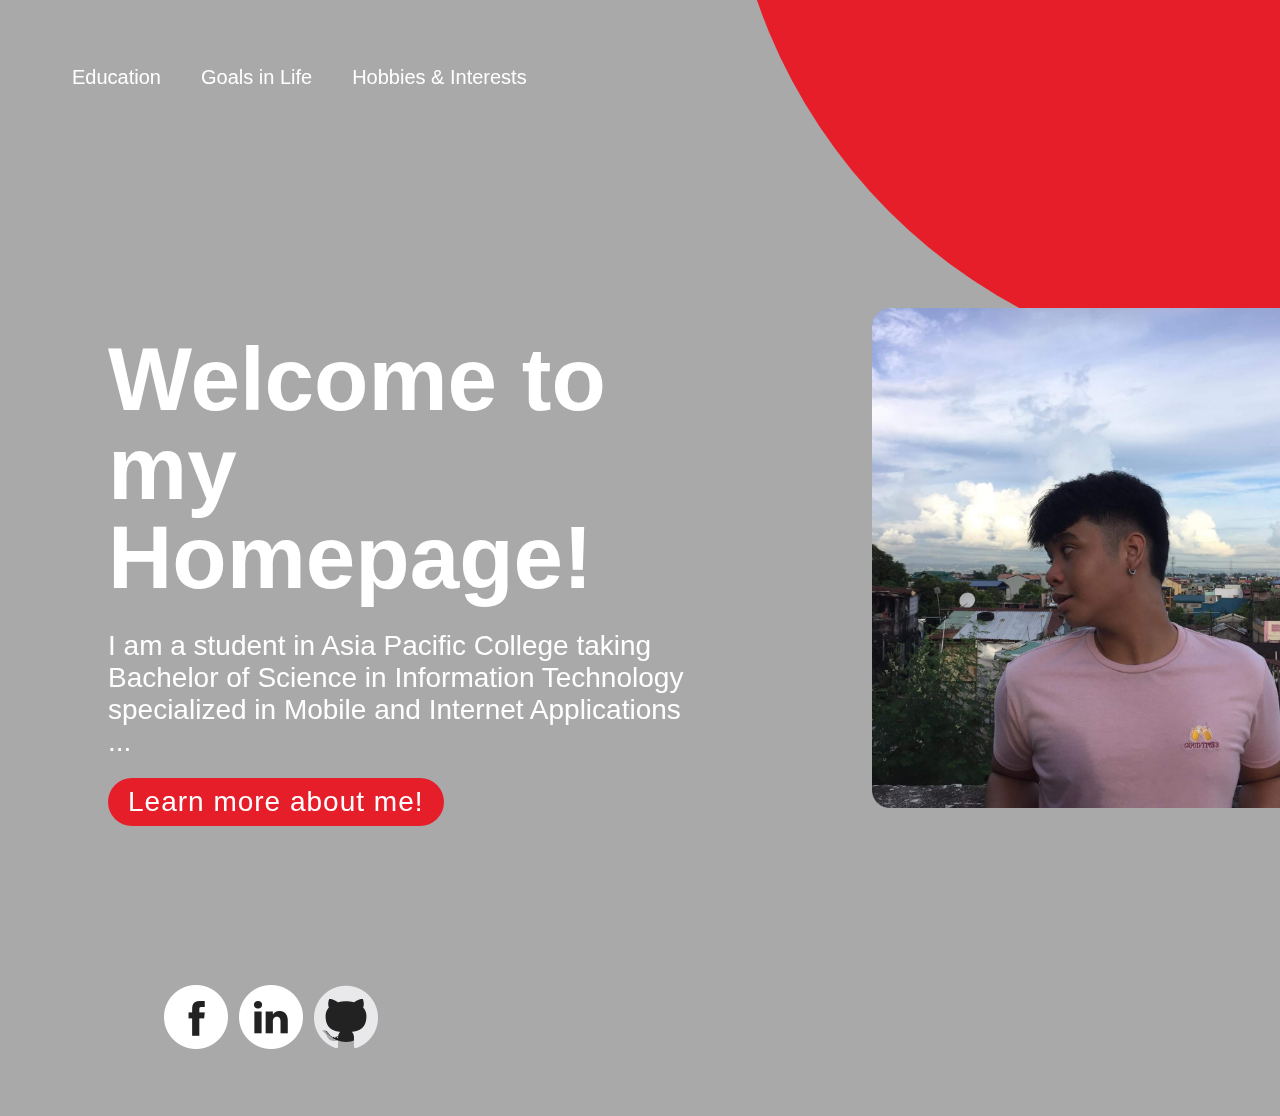
==== commit 0a9c7671: "update again" ====
--- a/home/index.html
+++ b/home/index.html
@@ -11,7 +11,6 @@
     <section>
       <div class="circle"></div>
       <header>
-        <a href="#"><img src="logo.jpg" alt=""></a>
         <ul class="navigation">
           <li><a href="#" id="educationLink">Education</a></li>
           <li><a href="#" id="goalsLink">Goals in Life</a></li>
@@ -107,6 +106,7 @@
     <script src="js/swiper.js"></script>
     <script src="js/modal.js">
 
+   
     </script>
   </body>
 </html>
--- a/home/css/style.css
+++ b/home/css/style.css
@@ -64,15 +64,14 @@
   display: flex;
   justify-content: space-between;
   align-items: center;
-  top: 80px;
+  top: 400;
 }
 
 .content .textBox {
   position: relative;
   max-width: 600px;
   margin-right: 20px;
-  left: 100px;
-  top: 100px;
+  left: 160;
   
 }
 
@@ -105,7 +104,7 @@
 
 .sci {
   position: absolute;
-  bottom: 80px;
+  bottom: 50px;
   left: 98px;
   display: flex;
   justify-content: center;
@@ -142,8 +141,8 @@
 .swiper {
   width: 500px;
   height: 500px;
-  top: 100px;
-  right: 100px;
+  top: 500;
+  right: 100;
 }
 
 .swiper-slide {
